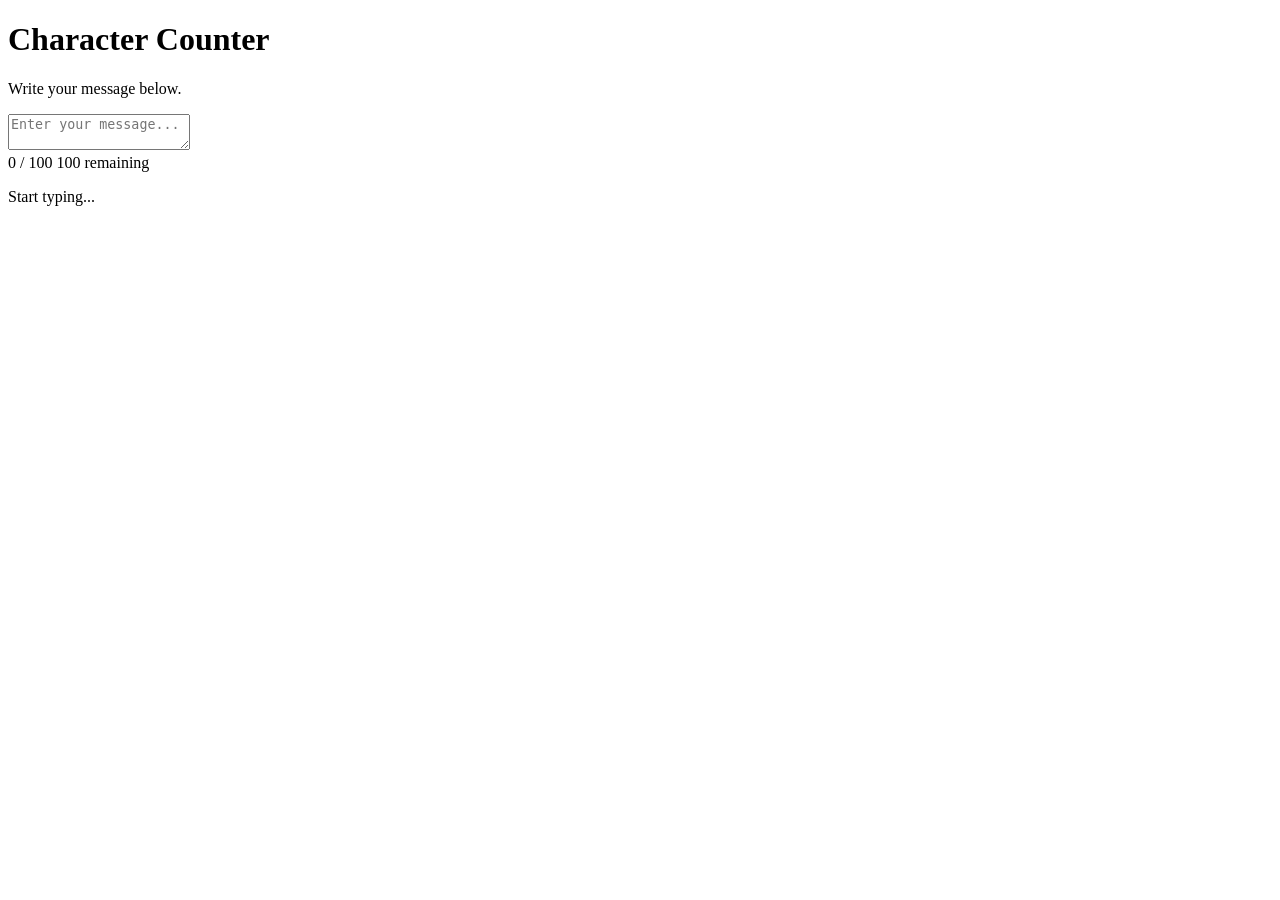
==== Day-5/Live Character Counter/index.html @ 04050844 "Complete the html code" ====
<!DOCTYPE html>
<html lang="en">
<head>
    <meta charset="UTF-8">
    <meta name="viewport" content="width=device-width, initial-scale=1.0">
    <title>Character Counter</title>
    <link rel="stylesheet" href="style.css">
</head>
<body>

    <div class="container">
        <div class="card">

            <h1>Character Counter</h1>
            <p>Write your message below.</p>

            <textarea
                id="messageInput"
                placeholder="Enter your message..."
            ></textarea>

            <div class="counter">
                <span id="count">0 / 100</span>
                <span id="remaining">100 remaining</span>
            </div>

            <div class="progress">
                <div id="progressBar"></div>
            </div>

            <p id="status">Start typing...</p>

        </div>
    </div>

    <script src="script.js"></script>
</body>
</html>
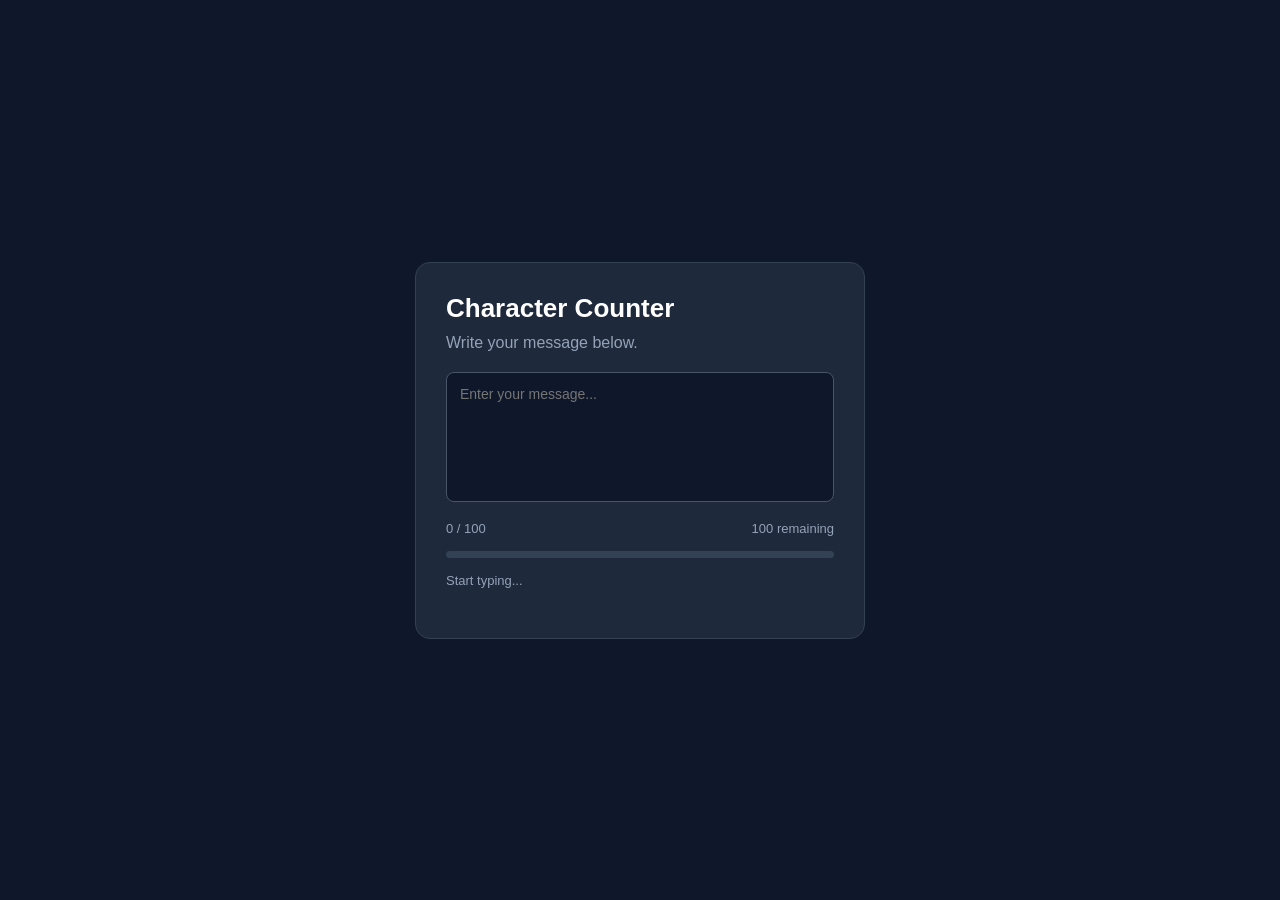
==== commit 8b2e7a79: "Add the maxLength attribute to the textarea" ====
--- a/Day-5/Live Character Counter/index.html
+++ b/Day-5/Live Character Counter/index.html
@@ -17,6 +17,7 @@
             <textarea
                 id="messageInput"
                 placeholder="Enter your message..."
+                maxlength="100"
             ></textarea>
 
             <div class="counter">
--- a/Day-5/Live Character Counter/style.css
+++ b/Day-5/Live Character Counter/style.css
@@ -0,0 +1,84 @@
+* {
+    margin: 0;
+    padding: 0;
+    box-sizing: border-box;
+}
+
+body {
+    min-height: 100vh;
+    display: flex;
+    justify-content: center;
+    align-items: center;
+    background: #0f172a;
+    font-family: Arial, sans-serif;
+    color: white;
+}
+
+.container {
+    width: 90%;
+    max-width: 450px;
+}
+
+.card {
+    background: #1e293b;
+    padding: 30px;
+    border-radius: 15px;
+    border: 1px solid #334155;
+}
+
+h1 {
+    font-size: 26px;
+    margin-bottom: 10px;
+}
+
+.card > p {
+    color: #94a3b8;
+    margin-bottom: 20px;
+}
+
+textarea {
+    width: 100%;
+    height: 130px;
+    padding: 13px;
+    resize: none;
+    background: #0f172a;
+    color: white;
+    border: 1px solid #475569;
+    border-radius: 8px;
+    outline: none;
+    font-family: Arial, sans-serif;
+    font-size: 14px;
+}
+
+textarea:focus {
+    border-color: #3b82f6;
+}
+
+.counter {
+    display: flex;
+    justify-content: space-between;
+    margin: 15px 0;
+    font-size: 13px;
+    color: #94a3b8;
+}
+
+.progress {
+    width: 100%;
+    height: 7px;
+    background: #334155;
+    border-radius: 10px;
+    overflow: hidden;
+}
+
+#progressBar {
+    width: 0%;
+    height: 100%;
+    background: #16a34a;
+    transition: width 0.2s;
+}
+
+#status {
+    margin-top: 15px;
+    font-size: 13px;
+    color: #94a3b8;
+}
